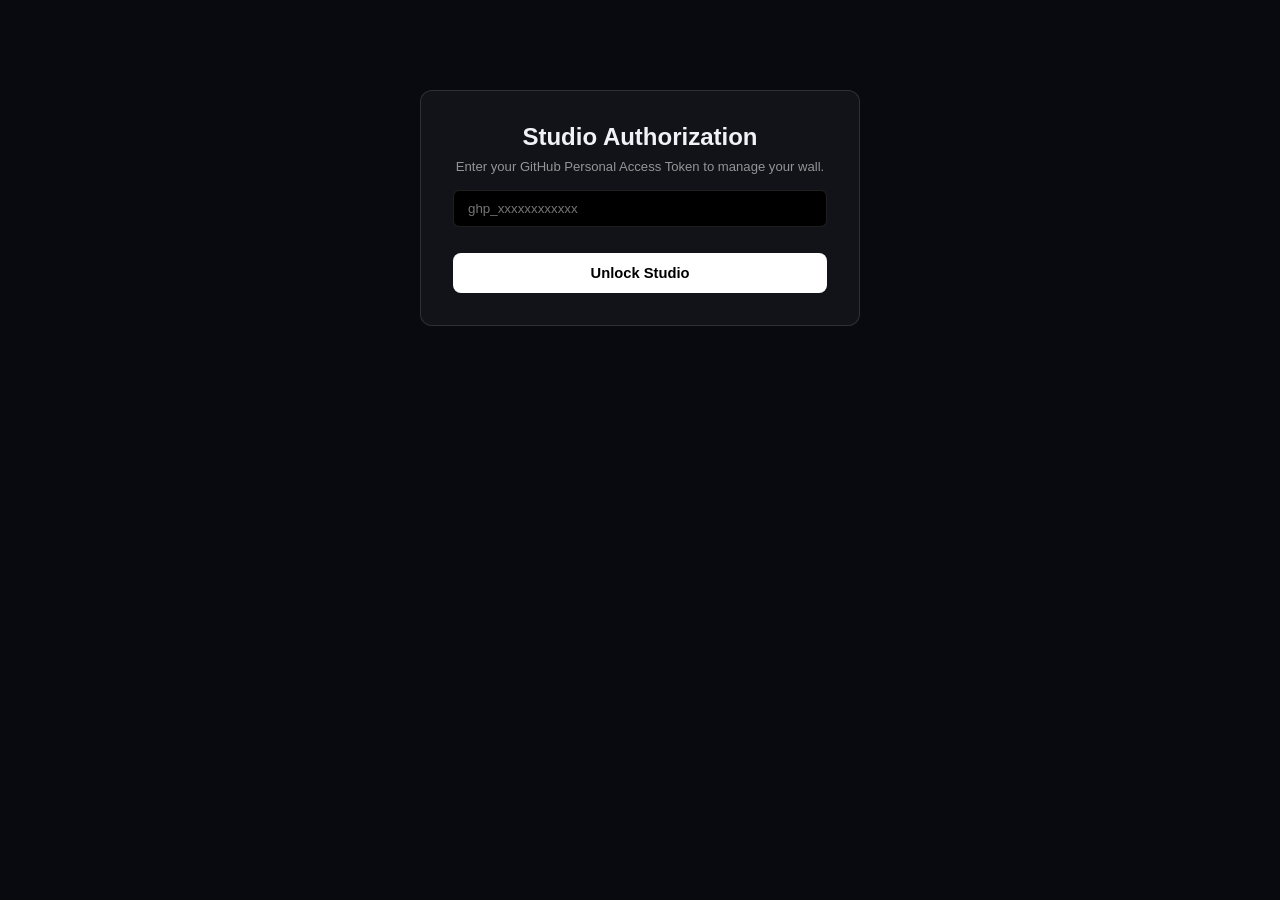
==== studio.html @ 31a0cbc8 "Create studio.html" ====
<!DOCTYPE html>
<html lang="en">
<head>
  <meta charset="UTF-8">
  <meta name="viewport" content="width=device-width, initial-scale=1.0">
  <title>Gallery Studio</title>
  <style>
    :root {
      --bg: #090a0f;
      --card-bg: rgba(255, 255, 255, 0.04);
      --border: rgba(255, 255, 255, 0.12);
      --text: #f0f2f5;
      --sub: rgba(255, 255, 255, 0.55);
      --accent: #3b82f6;
    }
    * { box-sizing: border-box; margin: 0; padding: 0; }
    body {
      background: var(--bg);
      color: var(--text);
      font-family: -apple-system, BlinkMacSystemFont, 'Segoe UI', Roboto, sans-serif;
      padding: 30px 20px 80px 20px;
      display: flex;
      justify-content: center;
    }
    .studio-shell { width: 100%; max-width: 860px; }
    header {
      display: flex;
      justify-content: space-between;
      align-items: center;
      margin-bottom: 28px;
      padding-bottom: 16px;
      border-bottom: 1px solid var(--border);
    }
    h1 { font-size: 1.4rem; font-weight: 600; letter-spacing: -0.02em; }
    .btn-secondary {
      background: rgba(255, 255, 255, 0.08);
      border: 1px solid var(--border);
      color: var(--text);
      padding: 6px 14px;
      border-radius: 6px;
      font-size: 0.8rem;
      cursor: pointer;
    }
    /* Token Gate Overlay */
    #gate-screen {
      background: var(--card-bg);
      border: 1px solid var(--border);
      padding: 32px;
      border-radius: 12px;
      text-align: center;
      max-width: 440px;
      margin: 60px auto;
    }
    #gate-screen input {
      width: 100%;
      padding: 10px 14px;
      margin: 16px 0;
      background: #000;
      border: 1px solid var(--border);
      color: #fff;
      border-radius: 6px;
    }
    /* Workbench Layout */
    .tabs { display: flex; gap: 10px; margin-bottom: 24px; }
    .tab-btn {
      background: transparent;
      border: 1px solid var(--border);
      color: var(--sub);
      padding: 8px 18px;
      border-radius: 9999px;
      cursor: pointer;
      font-weight: 500;
      font-size: 0.88rem;
    }
    .tab-btn.active { background: #fff; color: #000; border-color: #fff; }
    .panel {
      background: var(--card-bg);
      border: 1px solid var(--border);
      padding: 24px;
      border-radius: 12px;
      margin-bottom: 24px;
    }
    .form-group { margin-bottom: 18px; }
    label { display: block; font-size: 0.82rem; color: var(--sub); margin-bottom: 6px; }
    input[type="text"], input[type="number"], select {
      width: 100%;
      padding: 10px 12px;
      background: #000;
      border: 1px solid var(--border);
      color: #fff;
      border-radius: 6px;
      font-size: 0.9rem;
    }
    /* Eyedropper Canvas Area */
    .canvas-box {
      margin-top: 10px;
      text-align: center;
      background: #000;
      padding: 14px;
      border-radius: 8px;
      border: 1px dashed var(--border);
    }
    #pick-canvas {
      max-width: 100%;
      max-height: 280px;
      cursor: crosshair;
      border-radius: 6px;
      display: none;
    }
    .color-swatches {
      display: flex;
      gap: 16px;
      margin-top: 14px;
      align-items: center;
    }
    .swatch-btn {
      display: flex;
      align-items: center;
      gap: 8px;
      padding: 6px 12px;
      background: rgba(255,255,255,0.06);
      border: 1px solid var(--border);
      border-radius: 6px;
      cursor: pointer;
      color: #fff;
      font-size: 0.8rem;
    }
    .swatch-btn.active { border-color: var(--accent); }
    .swatch-circle { width: 18px; height: 18px; border-radius: 50%; border: 1px solid rgba(255,255,255,0.4); }
    /* Live Gradient Preview */
    .preview-box {
      height: 100px;
      border-radius: 10px;
      margin-top: 16px;
      border: 1px solid var(--border);
      display: flex;
      align-items: center;
      justify-content: center;
      font-size: 0.85rem;
      color: rgba(255,255,255,0.8);
      letter-spacing: 0.05em;
    }
    .btn-primary {
      background: #fff;
      color: #000;
      font-weight: 600;
      padding: 12px 24px;
      border-radius: 8px;
      border: none;
      width: 100%;
      font-size: 0.92rem;
      cursor: pointer;
      margin-top: 10px;
    }
    .btn-primary:disabled { opacity: 0.4; cursor: not-allowed; }
    /* Reorder / Manage List */
    .item-row {
      display: flex;
      align-items: center;
      justify-content: space-between;
      padding: 12px;
      background: rgba(0,0,0,0.4);
      border: 1px solid var(--border);
      border-radius: 8px;
      margin-bottom: 10px;
    }
    .item-meta { display: flex; align-items: center; gap: 12px; }
    .item-thumb { width: 44px; height: 44px; object-fit: cover; border-radius: 4px; }
    .action-btns { display: flex; gap: 6px; }
    .action-btns button {
      background: rgba(255,255,255,0.06);
      border: 1px solid var(--border);
      color: #fff;
      padding: 5px 9px;
      border-radius: 4px;
      cursor: pointer;
      font-size: 0.75rem;
    }
    .action-btns button:hover { background: rgba(255,255,255,0.15); }
    .action-btns button.del:hover { background: #e11d48; border-color: #e11d48; }
    #status-bar {
      margin-top: 12px;
      font-size: 0.82rem;
      text-align: center;
      min-height: 18px;
      color: #93c5fd;
    }
  </style>
</head>
<body>
  <div class="studio-shell">
    <!-- Screen 1: Token Gate -->
    <div id="gate-screen">
      <h2>Studio Authorization</h2>
      <p style="font-size: 0.82rem; color: var(--sub); margin-top: 8px;">Enter your GitHub Personal Access Token to manage your wall.</p>
      <input type="password" id="token-input" placeholder="ghp_xxxxxxxxxxxx">
      <button class="btn-primary" id="save-token-btn">Unlock Studio</button>
    </div>

    <!-- Screen 2: Studio Workbench -->
    <div id="workbench" style="display: none;">
      <header>
        <h1>Curator Studio</h1>
        <button class="btn-secondary" id="logout-btn">Lock Studio</button>
      </header>

      <div class="tabs">
        <button class="tab-btn active" data-tab="create">New Entry</button>
        <button class="tab-btn" data-tab="manage">Manage & Reorder Wall</button>
      </div>

      <!-- Tab: Create / Edit -->
      <section id="tab-create" class="panel">
        <div class="form-group">
          <label>Target Medium</label>
          <select id="entry-medium">
            <option value="music">Music</option>
            <option value="cinema">Cinema</option>
            <option value="tv">TV</option>
          </select>
        </div>

        <div class="form-group">
          <label>Title</label>
          <input type="text" id="entry-title" placeholder="e.g., Ode to the Mets">
        </div>

        <div class="form-group">
          <label id="label-secondary">Artist</label>
          <input type="text" id="entry-secondary" placeholder="e.g., The Strokes">
        </div>

        <div class="form-group">
          <label id="label-tertiary">Release Year</label>
          <input type="text" id="entry-tertiary" placeholder="e.g., 2020">
        </div>

        <div class="form-group" id="quote-group" style="display: none;">
          <label>Standout Quote / Dialogue</label>
          <input type="text" id="entry-quote" placeholder="e.g., All the best memories are hers.">
        </div>

        <div class="form-group">
          <label id="label-file">Artwork Upload (1:1 for Music, 16:9 for Screen)</label>
          <input type="file" id="entry-file" accept="image/*">
          <div class="canvas-box">
            <p id="canvas-hint" style="font-size: 0.78rem; color: var(--sub); margin-bottom: 8px;">Upload image to activate manual eyedropper</p>
            <canvas id="pick-canvas"></canvas>
            <div class="color-swatches">
              <span>Select pixel for:</span>
              <button class="swatch-btn active" id="btn-pick-c1" type="button">
                <span class="swatch-circle" id="circle-c1" style="background: #1e3a5f;"></span> Color 1
              </button>
              <button class="swatch-btn" id="btn-pick-c2" type="button">
                <span class="swatch-circle" id="circle-c2" style="background: #0d1b2a;"></span> Color 2
              </button>
            </div>
            <div class="preview-box" id="gradient-preview">Gradient Preview</div>
          </div>
        </div>

        <button class="btn-primary" id="publish-btn">Publish to Wall</button>
        <p id="status-bar"></p>
      </section>

      <!-- Tab: Manage & Reorder -->
      <section id="tab-manage" class="panel" style="display: none;">
        <div class="form-group">
          <label>Select Wall to Reorder</label>
          <select id="manage-medium">
            <option value="music">Music</option>
            <option value="cinema">Cinema</option>
            <option value="tv">TV</option>
          </select>
        </div>
        <div id="manage-list"></div>
      </section>
    </div>
  </div>

  <script src="studio.js"></script>
</body>
</html>
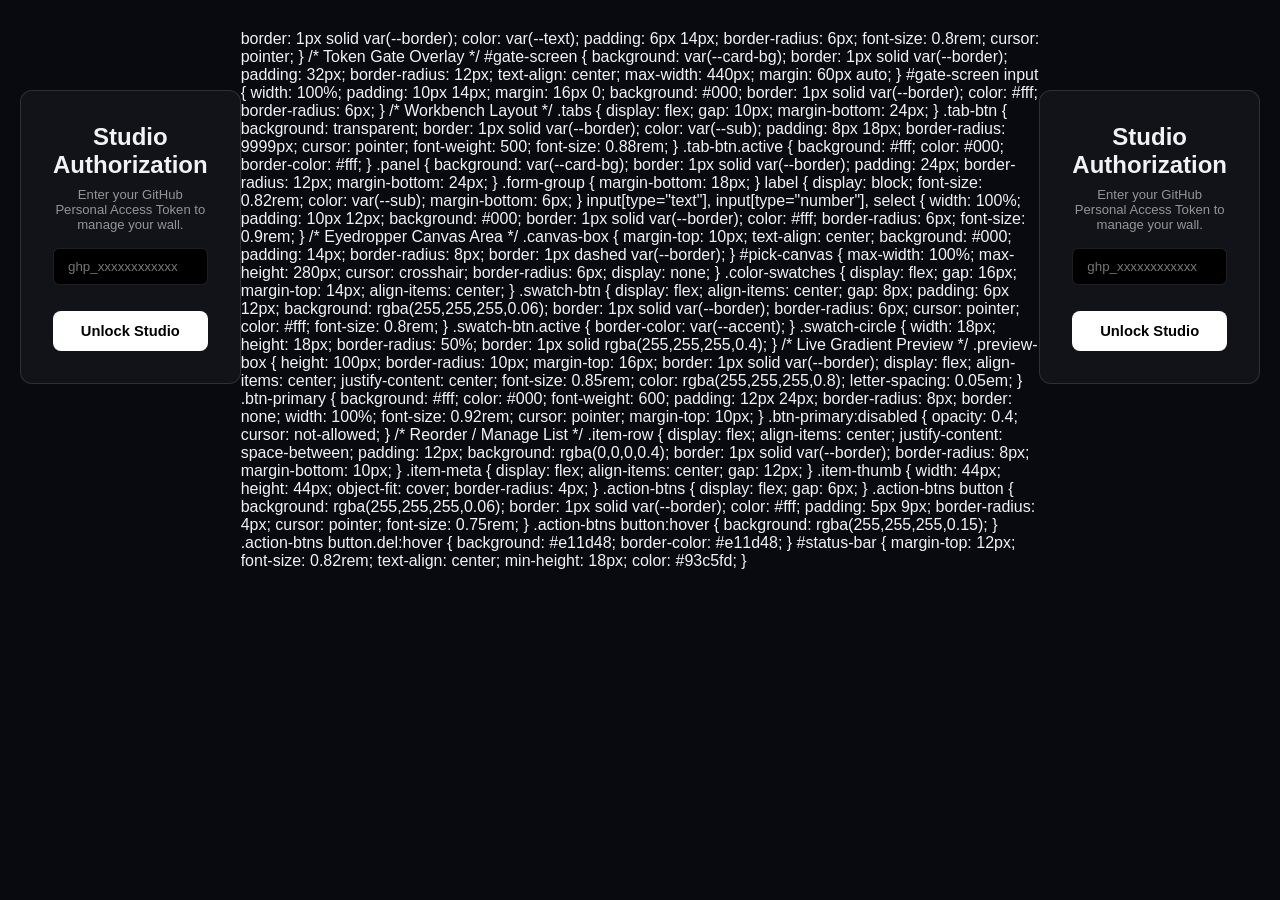
==== commit b29b0b40: "Update studio.html" ====
--- a/studio.html
+++ b/studio.html
@@ -12,6 +12,7 @@
       --text: #f0f2f5;
       --sub: rgba(255, 255, 255, 0.55);
       --accent: #3b82f6;
+      --success: #10b981;
     }
     * { box-sizing: border-box; margin: 0; padding: 0; }
     body {
@@ -34,6 +35,300 @@
     h1 { font-size: 1.4rem; font-weight: 600; letter-spacing: -0.02em; }
     .btn-secondary {
       background: rgba(255, 255, 255, 0.08);
+      border: 1px solid var(--border);
+      color: var(--text);
+      padding: 6px 14px;
+      border-radius: 6px;
+      font-size: 0.8rem;
+      cursor: pointer;
+    }
+    /* Token Gate Overlay */
+    #gate-screen {
+      background: var(--card-bg);
+      border: 1px solid var(--border);
+      padding: 32px;
+      border-radius: 12px;
+      text-align: center;
+      max-width: 440px;
+      margin: 60px auto;
+    }
+    #gate-screen input {
+      width: 100%;
+      padding: 10px 14px;
+      margin: 16px 0;
+      background: #000;
+      border: 1px solid var(--border);
+      color: #fff;
+      border-radius: 6px;
+    }
+    /* Workbench Layout */
+    .tabs { display: flex; gap: 10px; margin-bottom: 24px; }
+    .tab-btn {
+      background: transparent;
+      border: 1px solid var(--border);
+      color: var(--sub);
+      padding: 8px 18px;
+      border-radius: 9999px;
+      cursor: pointer;
+      font-weight: 500;
+      font-size: 0.88rem;
+    }
+    .tab-btn.active { background: #fff; color: #000; border-color: #fff; }
+    .panel {
+      background: var(--card-bg);
+      border: 1px solid var(--border);
+      padding: 24px;
+      border-radius: 12px;
+      margin-bottom: 24px;
+    }
+    .form-group { margin-bottom: 18px; }
+    label { display: block; font-size: 0.82rem; color: var(--sub); margin-bottom: 6px; }
+    input[type="text"], input[type="number"], select {
+      width: 100%;
+      padding: 10px 12px;
+      background: #000;
+      border: 1px solid var(--border);
+      color: #fff;
+      border-radius: 6px;
+      font-size: 0.9rem;
+    }
+    /* Eyedropper Canvas Area */
+    .canvas-box {
+      margin-top: 10px;
+      text-align: center;
+      background: #000;
+      padding: 14px;
+      border-radius: 8px;
+      border: 1px dashed var(--border);
+    }
+    #pick-canvas {
+      max-width: 100%;
+      max-height: 280px;
+      cursor: crosshair;
+      border-radius: 6px;
+      display: none;
+    }
+    .color-swatches {
+      display: flex;
+      gap: 16px;
+      margin-top: 14px;
+      align-items: center;
+      justify-content: center;
+    }
+    .swatch-btn {
+      display: flex;
+      align-items: center;
+      gap: 8px;
+      padding: 7px 14px;
+      background: rgba(255,255,255,0.06);
+      border: 2px solid transparent;
+      border-radius: 8px;
+      cursor: pointer;
+      color: #fff;
+      font-size: 0.85rem;
+      transition: all 0.15s ease;
+    }
+    .swatch-btn.active { 
+      border-color: var(--accent);
+      background: rgba(59, 130, 246, 0.15);
+    }
+    .swatch-circle { width: 18px; height: 18px; border-radius: 50%; border: 1px solid rgba(255,255,255,0.4); }
+    /* Live Gradient Preview */
+    .preview-box {
+      height: 90px;
+      border-radius: 10px;
+      margin-top: 16px;
+      border: 1px solid var(--border);
+      display: flex;
+      align-items: center;
+      justify-content: center;
+      font-size: 0.85rem;
+      color: rgba(255,255,255,0.8);
+      letter-spacing: 0.05em;
+    }
+    .btn-primary {
+      background: #fff;
+      color: #000;
+      font-weight: 600;
+      padding: 12px 24px;
+      border-radius: 8px;
+      border: none;
+      width: 100%;
+      font-size: 0.92rem;
+      cursor: pointer;
+      margin-top: 10px;
+      transition: opacity 0.2s;
+    }
+    .btn-primary:disabled { opacity: 0.4; cursor: not-allowed; }
+    .btn-save-order {
+      background: var(--success);
+      color: #fff;
+      font-weight: 600;
+      padding: 10px 18px;
+      border-radius: 8px;
+      border: none;
+      font-size: 0.88rem;
+      cursor: pointer;
+      display: inline-flex;
+      align-items: center;
+      gap: 8px;
+      margin-bottom: 16px;
+      transition: opacity 0.2s;
+    }
+    .btn-save-order:disabled { opacity: 0.35; cursor: not-allowed; }
+    /* Reorder / Manage List */
+    .item-row {
+      display: flex;
+      align-items: center;
+      justify-content: space-between;
+      padding: 12px;
+      background: rgba(0,0,0,0.5);
+      border: 1px solid var(--border);
+      border-radius: 8px;
+      margin-bottom: 10px;
+      cursor: grab;
+      user-select: none;
+      transition: transform 0.15s ease, background 0.15s ease, opacity 0.15s ease;
+    }
+    .item-row.dragging {
+      opacity: 0.4;
+      background: rgba(59, 130, 246, 0.2);
+    }
+    .item-row.drag-over {
+      border-color: var(--accent);
+      transform: scale(1.01);
+    }
+    .item-meta { display: flex; align-items: center; gap: 14px; pointer-events: none; }
+    .drag-handle { color: var(--sub); font-size: 1.1rem; padding-right: 4px; }
+    .item-thumb { width: 44px; height: 44px; object-fit: cover; border-radius: 5px; background: #222; }
+    .action-btns { display: flex; gap: 6px; align-items: center; }
+    .action-btns button {
+      background: rgba(255,255,255,0.08);
+      border: 1px solid var(--border);
+      color: #fff;
+      padding: 6px 10px;
+      border-radius: 5px;
+      cursor: pointer;
+      font-size: 0.8rem;
+      line-height: 1;
+    }
+    .action-btns button:hover:not(:disabled) { background: rgba(255,255,255,0.2); }
+    .action-btns button:disabled { opacity: 0.25; cursor: not-allowed; }
+    .action-btns button.del:hover { background: #e11d48; border-color: #e11d48; }
+    #status-bar {
+      margin-top: 14px;
+      font-size: 0.85rem;
+      text-align: center;
+      min-height: 20px;
+      color: #93c5fd;
+    }
+    #reorder-status {
+      font-size: 0.82rem;
+      margin-left: 12px;
+      color: #facc15;
+    }
+  </style>
+</head>
+<body>
+  <div class="studio-shell">
+    <!-- Screen 1: Token Gate -->
+    <div id="gate-screen">
+      <h2>Studio Authorization</h2>
+      <p style="font-size: 0.82rem; color: var(--sub); margin-top: 8px;">Enter your GitHub Personal Access Token to manage your wall.</p>
+      <input type="password" id="token-input" placeholder="ghp_xxxxxxxxxxxx">
+      <button class="btn-primary" id="save-token-btn">Unlock Studio</button>
+    </div>
+
+    <!-- Screen 2: Studio Workbench -->
+    <div id="workbench" style="display: none;">
+      <header>
+        <h1>Curator Studio</h1>
+        <button class="btn-secondary" id="logout-btn">Lock Studio</button>
+      </header>
+
+      <div class="tabs">
+        <button class="tab-btn active" data-tab="create">New Entry</button>
+        <button class="tab-btn" data-tab="manage">Manage & Reorder Wall</button>
+      </div>
+
+      <!-- Tab: Create / Edit -->
+      <section id="tab-create" class="panel">
+        <div class="form-group">
+          <label>Target Medium</label>
+          <select id="entry-medium">
+            <option value="music">Music</option>
+            <option value="cinema">Cinema</option>
+            <option value="tv">TV</option>
+          </select>
+        </div>
+
+        <div class="form-group">
+          <label>Title</label>
+          <input type="text" id="entry-title" placeholder="e.g., Ode to the Mets">
+        </div>
+
+        <div class="form-group">
+          <label id="label-secondary">Artist</label>
+          <input type="text" id="entry-secondary" placeholder="e.g., The Strokes">
+        </div>
+
+        <div class="form-group">
+          <label id="label-tertiary">Release Year</label>
+          <input type="text" id="entry-tertiary" placeholder="e.g., 2020">
+        </div>
+
+        <div class="form-group" id="quote-group" style="display: none;">
+          <label>Standout Quote / Dialogue</label>
+          <input type="text" id="entry-quote" placeholder="e.g., All the best memories are hers.">
+        </div>
+
+        <div class="form-group">
+          <label id="label-file">Artwork Upload (1:1 for Music, 16:9 for Screen)</label>
+          <input type="file" id="entry-file" accept="image/*">
+          <div class="canvas-box">
+            <p id="canvas-hint" style="font-size: 0.78rem; color: var(--sub); margin-bottom: 8px;">Upload image to activate manual eyedropper</p>
+            <canvas id="pick-canvas"></canvas>
+            <div class="color-swatches">
+              <span style="font-size: 0.8rem; color: var(--sub);">Active Target:</span>
+              <button class="swatch-btn active" id="btn-pick-c1" type="button">
+                <span class="swatch-circle" id="circle-c1" style="background: #1e3a5f;"></span> Color 1
+              </button>
+              <button class="swatch-btn" id="btn-pick-c2" type="button">
+                <span class="swatch-circle" id="circle-c2" style="background: #0d1b2a;"></span> Color 2
+              </button>
+            </div>
+            <div class="preview-box" id="gradient-preview">Gradient Preview</div>
+          </div>
+        </div>
+
+        <button class="btn-primary" id="publish-btn">Publish to Wall</button>
+        <p id="status-bar"></p>
+      </section>
+
+      <!-- Tab: Manage & Reorder -->
+      <section id="tab-manage" class="panel" style="display: none;">
+        <div class="form-group">
+          <label>Select Wall to Reorder</label>
+          <select id="manage-medium">
+            <option value="music">Music</option>
+            <option value="cinema">Cinema</option>
+            <option value="tv">TV</option>
+          </select>
+        </div>
+
+        <div style="display: flex; align-items: center; margin-bottom: 12px;">
+          <button class="btn-save-order" id="save-order-btn" disabled>Save Wall Sequence</button>
+          <span id="reorder-status"></span>
+        </div>
+
+        <div id="manage-list"></div>
+      </section>
+    </div>
+  </div>
+
+  <script src="studio.js"></script>
+</body>
+</html>
       border: 1px solid var(--border);
       color: var(--text);
       padding: 6px 14px;
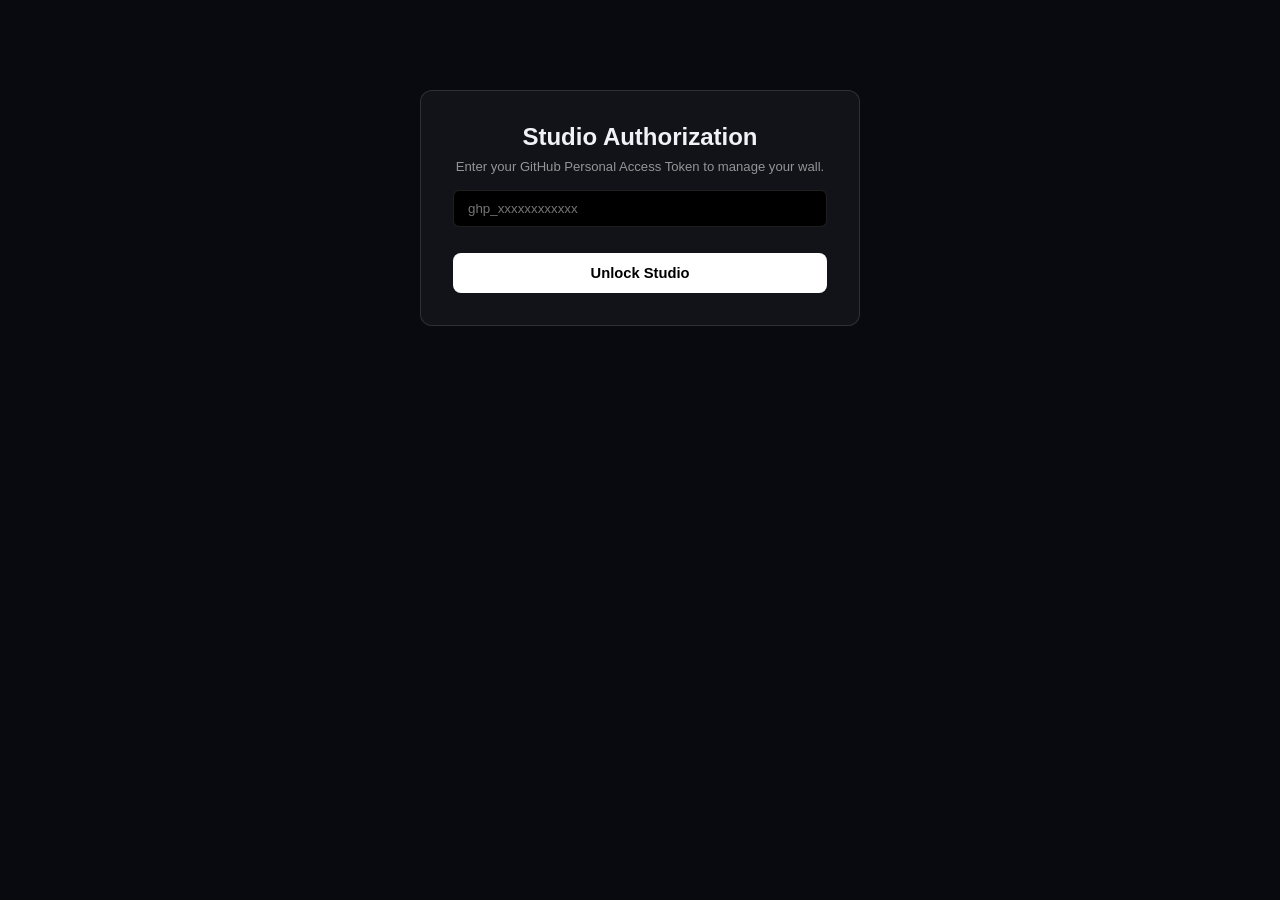
==== commit 6f907700: "Update studio.html" ====
--- a/studio.html
+++ b/studio.html
@@ -329,250 +329,3 @@
   <script src="studio.js"></script>
 </body>
 </html>
-      border: 1px solid var(--border);
-      color: var(--text);
-      padding: 6px 14px;
-      border-radius: 6px;
-      font-size: 0.8rem;
-      cursor: pointer;
-    }
-    /* Token Gate Overlay */
-    #gate-screen {
-      background: var(--card-bg);
-      border: 1px solid var(--border);
-      padding: 32px;
-      border-radius: 12px;
-      text-align: center;
-      max-width: 440px;
-      margin: 60px auto;
-    }
-    #gate-screen input {
-      width: 100%;
-      padding: 10px 14px;
-      margin: 16px 0;
-      background: #000;
-      border: 1px solid var(--border);
-      color: #fff;
-      border-radius: 6px;
-    }
-    /* Workbench Layout */
-    .tabs { display: flex; gap: 10px; margin-bottom: 24px; }
-    .tab-btn {
-      background: transparent;
-      border: 1px solid var(--border);
-      color: var(--sub);
-      padding: 8px 18px;
-      border-radius: 9999px;
-      cursor: pointer;
-      font-weight: 500;
-      font-size: 0.88rem;
-    }
-    .tab-btn.active { background: #fff; color: #000; border-color: #fff; }
-    .panel {
-      background: var(--card-bg);
-      border: 1px solid var(--border);
-      padding: 24px;
-      border-radius: 12px;
-      margin-bottom: 24px;
-    }
-    .form-group { margin-bottom: 18px; }
-    label { display: block; font-size: 0.82rem; color: var(--sub); margin-bottom: 6px; }
-    input[type="text"], input[type="number"], select {
-      width: 100%;
-      padding: 10px 12px;
-      background: #000;
-      border: 1px solid var(--border);
-      color: #fff;
-      border-radius: 6px;
-      font-size: 0.9rem;
-    }
-    /* Eyedropper Canvas Area */
-    .canvas-box {
-      margin-top: 10px;
-      text-align: center;
-      background: #000;
-      padding: 14px;
-      border-radius: 8px;
-      border: 1px dashed var(--border);
-    }
-    #pick-canvas {
-      max-width: 100%;
-      max-height: 280px;
-      cursor: crosshair;
-      border-radius: 6px;
-      display: none;
-    }
-    .color-swatches {
-      display: flex;
-      gap: 16px;
-      margin-top: 14px;
-      align-items: center;
-    }
-    .swatch-btn {
-      display: flex;
-      align-items: center;
-      gap: 8px;
-      padding: 6px 12px;
-      background: rgba(255,255,255,0.06);
-      border: 1px solid var(--border);
-      border-radius: 6px;
-      cursor: pointer;
-      color: #fff;
-      font-size: 0.8rem;
-    }
-    .swatch-btn.active { border-color: var(--accent); }
-    .swatch-circle { width: 18px; height: 18px; border-radius: 50%; border: 1px solid rgba(255,255,255,0.4); }
-    /* Live Gradient Preview */
-    .preview-box {
-      height: 100px;
-      border-radius: 10px;
-      margin-top: 16px;
-      border: 1px solid var(--border);
-      display: flex;
-      align-items: center;
-      justify-content: center;
-      font-size: 0.85rem;
-      color: rgba(255,255,255,0.8);
-      letter-spacing: 0.05em;
-    }
-    .btn-primary {
-      background: #fff;
-      color: #000;
-      font-weight: 600;
-      padding: 12px 24px;
-      border-radius: 8px;
-      border: none;
-      width: 100%;
-      font-size: 0.92rem;
-      cursor: pointer;
-      margin-top: 10px;
-    }
-    .btn-primary:disabled { opacity: 0.4; cursor: not-allowed; }
-    /* Reorder / Manage List */
-    .item-row {
-      display: flex;
-      align-items: center;
-      justify-content: space-between;
-      padding: 12px;
-      background: rgba(0,0,0,0.4);
-      border: 1px solid var(--border);
-      border-radius: 8px;
-      margin-bottom: 10px;
-    }
-    .item-meta { display: flex; align-items: center; gap: 12px; }
-    .item-thumb { width: 44px; height: 44px; object-fit: cover; border-radius: 4px; }
-    .action-btns { display: flex; gap: 6px; }
-    .action-btns button {
-      background: rgba(255,255,255,0.06);
-      border: 1px solid var(--border);
-      color: #fff;
-      padding: 5px 9px;
-      border-radius: 4px;
-      cursor: pointer;
-      font-size: 0.75rem;
-    }
-    .action-btns button:hover { background: rgba(255,255,255,0.15); }
-    .action-btns button.del:hover { background: #e11d48; border-color: #e11d48; }
-    #status-bar {
-      margin-top: 12px;
-      font-size: 0.82rem;
-      text-align: center;
-      min-height: 18px;
-      color: #93c5fd;
-    }
-  </style>
-</head>
-<body>
-  <div class="studio-shell">
-    <!-- Screen 1: Token Gate -->
-    <div id="gate-screen">
-      <h2>Studio Authorization</h2>
-      <p style="font-size: 0.82rem; color: var(--sub); margin-top: 8px;">Enter your GitHub Personal Access Token to manage your wall.</p>
-      <input type="password" id="token-input" placeholder="ghp_xxxxxxxxxxxx">
-      <button class="btn-primary" id="save-token-btn">Unlock Studio</button>
-    </div>
-
-    <!-- Screen 2: Studio Workbench -->
-    <div id="workbench" style="display: none;">
-      <header>
-        <h1>Curator Studio</h1>
-        <button class="btn-secondary" id="logout-btn">Lock Studio</button>
-      </header>
-
-      <div class="tabs">
-        <button class="tab-btn active" data-tab="create">New Entry</button>
-        <button class="tab-btn" data-tab="manage">Manage & Reorder Wall</button>
-      </div>
-
-      <!-- Tab: Create / Edit -->
-      <section id="tab-create" class="panel">
-        <div class="form-group">
-          <label>Target Medium</label>
-          <select id="entry-medium">
-            <option value="music">Music</option>
-            <option value="cinema">Cinema</option>
-            <option value="tv">TV</option>
-          </select>
-        </div>
-
-        <div class="form-group">
-          <label>Title</label>
-          <input type="text" id="entry-title" placeholder="e.g., Ode to the Mets">
-        </div>
-
-        <div class="form-group">
-          <label id="label-secondary">Artist</label>
-          <input type="text" id="entry-secondary" placeholder="e.g., The Strokes">
-        </div>
-
-        <div class="form-group">
-          <label id="label-tertiary">Release Year</label>
-          <input type="text" id="entry-tertiary" placeholder="e.g., 2020">
-        </div>
-
-        <div class="form-group" id="quote-group" style="display: none;">
-          <label>Standout Quote / Dialogue</label>
-          <input type="text" id="entry-quote" placeholder="e.g., All the best memories are hers.">
-        </div>
-
-        <div class="form-group">
-          <label id="label-file">Artwork Upload (1:1 for Music, 16:9 for Screen)</label>
-          <input type="file" id="entry-file" accept="image/*">
-          <div class="canvas-box">
-            <p id="canvas-hint" style="font-size: 0.78rem; color: var(--sub); margin-bottom: 8px;">Upload image to activate manual eyedropper</p>
-            <canvas id="pick-canvas"></canvas>
-            <div class="color-swatches">
-              <span>Select pixel for:</span>
-              <button class="swatch-btn active" id="btn-pick-c1" type="button">
-                <span class="swatch-circle" id="circle-c1" style="background: #1e3a5f;"></span> Color 1
-              </button>
-              <button class="swatch-btn" id="btn-pick-c2" type="button">
-                <span class="swatch-circle" id="circle-c2" style="background: #0d1b2a;"></span> Color 2
-              </button>
-            </div>
-            <div class="preview-box" id="gradient-preview">Gradient Preview</div>
-          </div>
-        </div>
-
-        <button class="btn-primary" id="publish-btn">Publish to Wall</button>
-        <p id="status-bar"></p>
-      </section>
-
-      <!-- Tab: Manage & Reorder -->
-      <section id="tab-manage" class="panel" style="display: none;">
-        <div class="form-group">
-          <label>Select Wall to Reorder</label>
-          <select id="manage-medium">
-            <option value="music">Music</option>
-            <option value="cinema">Cinema</option>
-            <option value="tv">TV</option>
-          </select>
-        </div>
-        <div id="manage-list"></div>
-      </section>
-    </div>
-  </div>
-
-  <script src="studio.js"></script>
-</body>
-</html>
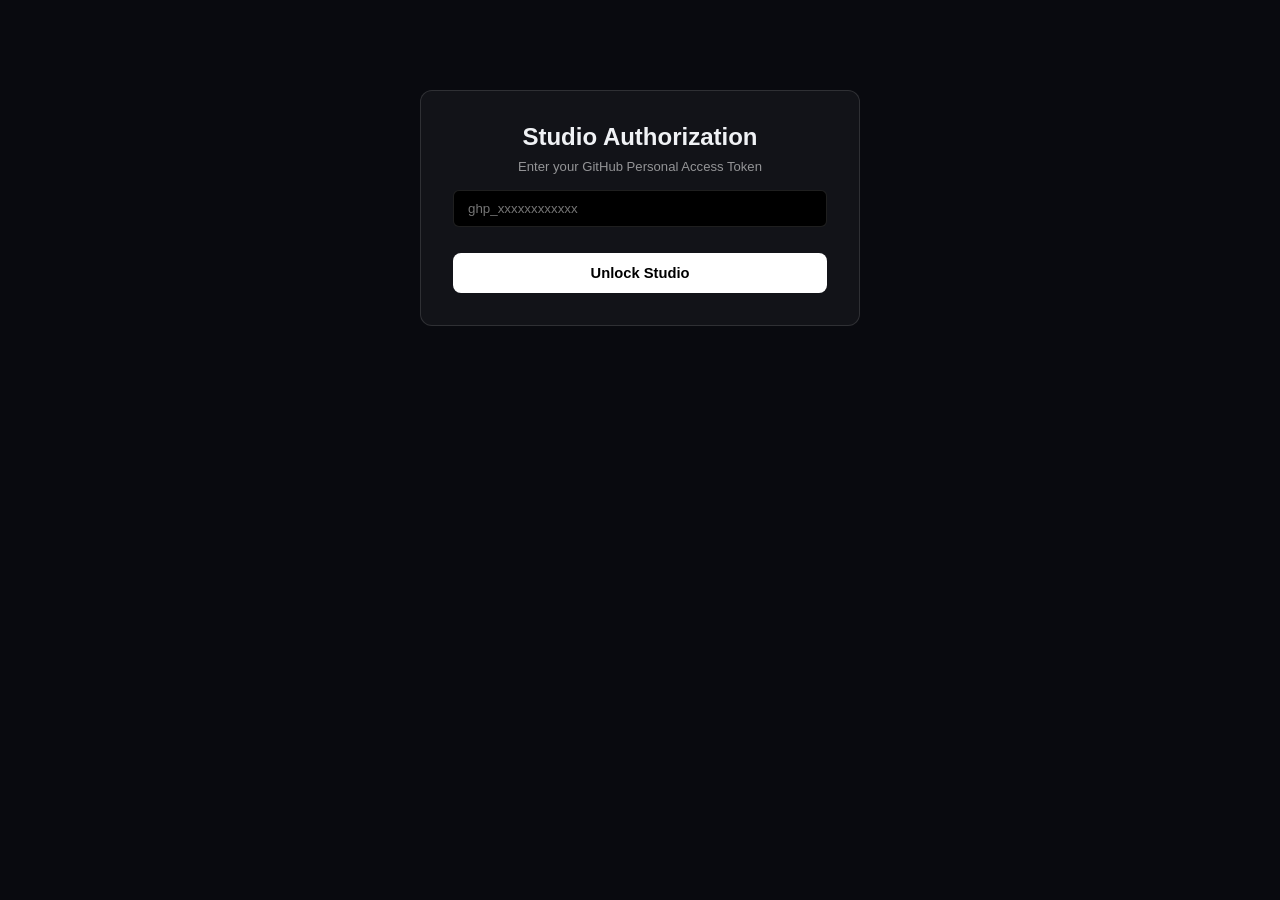
==== commit be0e78c9: "Update studio.html" ====
--- a/studio.html
+++ b/studio.html
@@ -13,6 +13,7 @@
       --sub: rgba(255, 255, 255, 0.55);
       --accent: #3b82f6;
       --success: #10b981;
+      --warning: #f59e0b;
     }
     * { box-sizing: border-box; margin: 0; padding: 0; }
     body {
@@ -28,11 +29,11 @@
       display: flex;
       justify-content: space-between;
       align-items: center;
-      margin-bottom: 28px;
+      margin-bottom: 24px;
       padding-bottom: 16px;
       border-bottom: 1px solid var(--border);
     }
-    h1 { font-size: 1.4rem; font-weight: 600; letter-spacing: -0.02em; }
+    h1 { font-size: 1.35rem; font-weight: 600; }
     .btn-secondary {
       background: rgba(255, 255, 255, 0.08);
       border: 1px solid var(--border);
@@ -42,7 +43,7 @@
       font-size: 0.8rem;
       cursor: pointer;
     }
-    /* Token Gate Overlay */
+    /* Auth Gate */
     #gate-screen {
       background: var(--card-bg);
       border: 1px solid var(--border);
@@ -61,8 +62,8 @@
       color: #fff;
       border-radius: 6px;
     }
-    /* Workbench Layout */
-    .tabs { display: flex; gap: 10px; margin-bottom: 24px; }
+    /* Tabs */
+    .tabs { display: flex; gap: 10px; margin-bottom: 20px; }
     .tab-btn {
       background: transparent;
       border: 1px solid var(--border);
@@ -83,7 +84,7 @@
     }
     .form-group { margin-bottom: 18px; }
     label { display: block; font-size: 0.82rem; color: var(--sub); margin-bottom: 6px; }
-    input[type="text"], input[type="number"], select {
+    input[type="text"], select {
       width: 100%;
       padding: 10px 12px;
       background: #000;
@@ -92,7 +93,7 @@
       border-radius: 6px;
       font-size: 0.9rem;
     }
-    /* Eyedropper Canvas Area */
+    /* Color Eyedropper */
     .canvas-box {
       margin-top: 10px;
       text-align: center;
@@ -110,7 +111,7 @@
     }
     .color-swatches {
       display: flex;
-      gap: 16px;
+      gap: 14px;
       margin-top: 14px;
       align-items: center;
       justify-content: center;
@@ -119,32 +120,29 @@
       display: flex;
       align-items: center;
       gap: 8px;
-      padding: 7px 14px;
+      padding: 8px 16px;
       background: rgba(255,255,255,0.06);
       border: 2px solid transparent;
       border-radius: 8px;
       cursor: pointer;
       color: #fff;
       font-size: 0.85rem;
-      transition: all 0.15s ease;
     }
     .swatch-btn.active { 
       border-color: var(--accent);
-      background: rgba(59, 130, 246, 0.15);
+      background: rgba(59, 130, 246, 0.2);
     }
     .swatch-circle { width: 18px; height: 18px; border-radius: 50%; border: 1px solid rgba(255,255,255,0.4); }
-    /* Live Gradient Preview */
     .preview-box {
-      height: 90px;
-      border-radius: 10px;
-      margin-top: 16px;
+      height: 85px;
+      border-radius: 8px;
+      margin-top: 14px;
       border: 1px solid var(--border);
       display: flex;
       align-items: center;
       justify-content: center;
       font-size: 0.85rem;
       color: rgba(255,255,255,0.8);
-      letter-spacing: 0.05em;
     }
     .btn-primary {
       background: #fff;
@@ -157,89 +155,80 @@
       font-size: 0.92rem;
       cursor: pointer;
       margin-top: 10px;
-      transition: opacity 0.2s;
     }
     .btn-primary:disabled { opacity: 0.4; cursor: not-allowed; }
+    
+    /* Reorder Board */
+    .reorder-header {
+      display: flex;
+      justify-content: space-between;
+      align-items: center;
+      margin-bottom: 16px;
+      flex-wrap: wrap;
+      gap: 10px;
+    }
     .btn-save-order {
       background: var(--success);
       color: #fff;
       font-weight: 600;
-      padding: 10px 18px;
-      border-radius: 8px;
+      padding: 9px 18px;
+      border-radius: 7px;
       border: none;
-      font-size: 0.88rem;
+      font-size: 0.85rem;
       cursor: pointer;
-      display: inline-flex;
-      align-items: center;
-      gap: 8px;
-      margin-bottom: 16px;
-      transition: opacity 0.2s;
-    }
-    .btn-save-order:disabled { opacity: 0.35; cursor: not-allowed; }
-    /* Reorder / Manage List */
+    }
+    .btn-save-order:disabled {
+      opacity: 0.35;
+      cursor: not-allowed;
+      background: #333;
+    }
     .item-row {
       display: flex;
       align-items: center;
       justify-content: space-between;
-      padding: 12px;
+      padding: 10px 14px;
       background: rgba(0,0,0,0.5);
       border: 1px solid var(--border);
       border-radius: 8px;
-      margin-bottom: 10px;
-      cursor: grab;
-      user-select: none;
-      transition: transform 0.15s ease, background 0.15s ease, opacity 0.15s ease;
-    }
-    .item-row.dragging {
-      opacity: 0.4;
-      background: rgba(59, 130, 246, 0.2);
-    }
-    .item-row.drag-over {
-      border-color: var(--accent);
-      transform: scale(1.01);
-    }
-    .item-meta { display: flex; align-items: center; gap: 14px; pointer-events: none; }
-    .drag-handle { color: var(--sub); font-size: 1.1rem; padding-right: 4px; }
+      margin-bottom: 8px;
+    }
+    .item-left { display: flex; align-items: center; gap: 12px; }
+    .order-badge {
+      font-size: 0.75rem;
+      font-weight: 700;
+      color: var(--sub);
+      width: 26px;
+    }
     .item-thumb { width: 44px; height: 44px; object-fit: cover; border-radius: 5px; background: #222; }
-    .action-btns { display: flex; gap: 6px; align-items: center; }
+    .action-btns { display: flex; gap: 6px; }
     .action-btns button {
       background: rgba(255,255,255,0.08);
       border: 1px solid var(--border);
       color: #fff;
-      padding: 6px 10px;
-      border-radius: 5px;
+      padding: 7px 12px;
+      border-radius: 6px;
       cursor: pointer;
-      font-size: 0.8rem;
-      line-height: 1;
+      font-size: 0.85rem;
+      font-weight: bold;
     }
     .action-btns button:hover:not(:disabled) { background: rgba(255,255,255,0.2); }
-    .action-btns button:disabled { opacity: 0.25; cursor: not-allowed; }
+    .action-btns button:disabled { opacity: 0.2; cursor: not-allowed; }
     .action-btns button.del:hover { background: #e11d48; border-color: #e11d48; }
-    #status-bar {
-      margin-top: 14px;
-      font-size: 0.85rem;
-      text-align: center;
-      min-height: 20px;
-      color: #93c5fd;
-    }
-    #reorder-status {
-      font-size: 0.82rem;
-      margin-left: 12px;
-      color: #facc15;
-    }
+    #status-bar { margin-top: 14px; font-size: 0.85rem; text-align: center; color: #93c5fd; }
+    #reorder-status { font-size: 0.82rem; color: var(--warning); }
   </style>
 </head>
 <body>
   <div class="studio-shell">
-    <!-- Screen 1: Token Gate -->
+    <!-- Token Gate -->
     <div id="gate-screen">
       <h2>Studio Authorization</h2>
-      <p style="font-size: 0.82rem; color: var(--sub); margin-top: 8px;">Enter your GitHub Personal Access Token to manage your wall.</p>
+      <p style="font-size: 0.82rem; color: var(--sub); margin-top: 8px;">Enter your GitHub Personal Access Token</p>
       <input type="password" id="token-input" placeholder="ghp_xxxxxxxxxxxx">
       <button class="btn-primary" id="save-token-btn">Unlock Studio</button>
     </div>
 
-    <!-- Screen 2: Studio Workbench -->
+    <!-- Workbench -->
     <div id="workbench" style="display: none;">
       <header>
         <h1>Curator Studio</h1>
@@ -251,7 +240,7 @@
         <button class="tab-btn" data-tab="manage">Manage & Reorder Wall</button>
       </div>
 
-      <!-- Tab: Create / Edit -->
+      <!-- Create Tab -->
       <section id="tab-create" class="panel">
         <div class="form-group">
           <label>Target Medium</label>
@@ -264,32 +253,31 @@
 
         <div class="form-group">
           <label>Title</label>
-          <input type="text" id="entry-title" placeholder="e.g., Ode to the Mets">
+          <input type="text" id="entry-title" placeholder="Title">
         </div>
 
         <div class="form-group">
           <label id="label-secondary">Artist</label>
-          <input type="text" id="entry-secondary" placeholder="e.g., The Strokes">
+          <input type="text" id="entry-secondary" placeholder="Artist name">
         </div>
 
         <div class="form-group">
           <label id="label-tertiary">Release Year</label>
-          <input type="text" id="entry-tertiary" placeholder="e.g., 2020">
+          <input type="text" id="entry-tertiary" placeholder="2024">
         </div>
 
         <div class="form-group" id="quote-group" style="display: none;">
           <label>Standout Quote / Dialogue</label>
-          <input type="text" id="entry-quote" placeholder="e.g., All the best memories are hers.">
+          <input type="text" id="entry-quote" placeholder="Key line from film or show">
         </div>
 
         <div class="form-group">
-          <label id="label-file">Artwork Upload (1:1 for Music, 16:9 for Screen)</label>
+          <label id="label-file">Artwork Upload</label>
           <input type="file" id="entry-file" accept="image/*">
           <div class="canvas-box">
-            <p id="canvas-hint" style="font-size: 0.78rem; color: var(--sub); margin-bottom: 8px;">Upload image to activate manual eyedropper</p>
+            <p id="canvas-hint" style="font-size: 0.8rem; color: var(--sub); margin-bottom: 10px;">Upload image to activate eyedropper</p>
             <canvas id="pick-canvas"></canvas>
             <div class="color-swatches">
-              <span style="font-size: 0.8rem; color: var(--sub);">Active Target:</span>
               <button class="swatch-btn active" id="btn-pick-c1" type="button">
                 <span class="swatch-circle" id="circle-c1" style="background: #1e3a5f;"></span> Color 1
               </button>
@@ -305,20 +293,20 @@
         <p id="status-bar"></p>
       </section>
 
-      <!-- Tab: Manage & Reorder -->
+      <!-- Manage Tab -->
       <section id="tab-manage" class="panel" style="display: none;">
-        <div class="form-group">
-          <label>Select Wall to Reorder</label>
-          <select id="manage-medium">
-            <option value="music">Music</option>
-            <option value="cinema">Cinema</option>
-            <option value="tv">TV</option>
-          </select>
-        </div>
-
-        <div style="display: flex; align-items: center; margin-bottom: 12px;">
-          <button class="btn-save-order" id="save-order-btn" disabled>Save Wall Sequence</button>
-          <span id="reorder-status"></span>
+        <div class="reorder-header">
+          <div style="flex: 1; max-width: 240px;">
+            <select id="manage-medium">
+              <option value="music">Music Wall</option>
+              <option value="cinema">Cinema Wall</option>
+              <option value="tv">TV Wall</option>
+            </select>
+          </div>
+          <div style="display: flex; align-items: center; gap: 12px;">
+            <span id="reorder-status"></span>
+            <button class="btn-save-order" id="save-order-btn" disabled>Save Wall Sequence</button>
+          </div>
         </div>
 
         <div id="manage-list"></div>
@@ -326,6 +314,427 @@
     </div>
   </div>
 
-  <script src="studio.js"></script>
+  <script>
+    const REPO_OWNER = 'shuklaakshansh0-crypto';
+    const REPO_NAME = 'Master-Gallery';
+
+    let currentToken = localStorage.getItem('gallery_token') || '';
+    let activeColorSlot = 1; // 1 or 2
+    let color1 = '#1e3a5f';
+    let color2 = '#0d1b2a';
+    let processedWebPBlob = null;
+    let currentDb = null;
+    let hasUnsavedOrder = false;
+
+    // Elements
+    const gateScreen = document.getElementById('gate-screen');
+    const workbench = document.getElementById('workbench');
+    const tokenInput = document.getElementById('token-input');
+    const saveTokenBtn = document.getElementById('save-token-btn');
+    const logoutBtn = document.getElementById('logout-btn');
+
+    const mediumSelect = document.getElementById('entry-medium');
+    const labelSec = document.getElementById('label-secondary');
+    const labelTert = document.getElementById('label-tertiary');
+    const quoteGroup = document.getElementById('quote-group');
+    const labelFile = document.getElementById('label-file');
+
+    const fileInput = document.getElementById('entry-file');
+    const canvas = document.getElementById('pick-canvas');
+    const ctx = canvas.getContext('2d');
+    const btnPickC1 = document.getElementById('btn-pick-c1');
+    const btnPickC2 = document.getElementById('btn-pick-c2');
+    const circleC1 = document.getElementById('circle-c1');
+    const circleC2 = document.getElementById('circle-c2');
+    const gradientPreview = document.getElementById('gradient-preview');
+    const canvasHint = document.getElementById('canvas-hint');
+
+    const publishBtn = document.getElementById('publish-btn');
+    const statusBar = document.getElementById('status-bar');
+
+    const manageSelect = document.getElementById('manage-medium');
+    const manageList = document.getElementById('manage-list');
+    const saveOrderBtn = document.getElementById('save-order-btn');
+    const reorderStatus = document.getElementById('reorder-status');
+
+    // Init Auth
+    if (currentToken) {
+      gateScreen.style.display = 'none';
+      workbench.style.display = 'block';
+      loadDatabase();
+    }
+
+    saveTokenBtn.addEventListener('click', () => {
+      const val = tokenInput.value.trim();
+      if (!val) return;
+      localStorage.setItem('gallery_token', val);
+      currentToken = val;
+      gateScreen.style.display = 'none';
+      workbench.style.display = 'block';
+      loadDatabase();
+    });
+
+    logoutBtn.addEventListener('click', () => {
+      localStorage.removeItem('gallery_token');
+      location.reload();
+    });
+
+    // Tab Navigation
+    document.querySelectorAll('.tab-btn').forEach(btn => {
+      btn.addEventListener('click', () => {
+        document.querySelectorAll('.tab-btn').forEach(b => b.classList.remove('active'));
+        btn.classList.add('active');
+        const tab = btn.dataset.tab;
+        document.getElementById('tab-create').style.display = tab === 'create' ? 'block' : 'none';
+        document.getElementById('tab-manage').style.display = tab === 'manage' ? 'block' : 'none';
+        if (tab === 'manage') renderManageList();
+      });
+    });
+
+    // Form Schema
+    mediumSelect.addEventListener('change', () => {
+      const m = mediumSelect.value;
+      if (m === 'music') {
+        labelSec.textContent = 'Artist';
+        labelTert.textContent = 'Release Year';
+        labelFile.textContent = 'Artwork (1:1 Square)';
+        quoteGroup.style.display = 'none';
+      } else if (m === 'cinema') {
+        labelSec.textContent = 'Director';
+        labelTert.textContent = 'Release Year';
+        labelFile.textContent = 'Cinematic Still (16:9 Widescreen)';
+        quoteGroup.style.display = 'block';
+      } else if (m === 'tv') {
+        labelSec.textContent = 'Creator';
+        labelTert.textContent = 'Season Count (e.g., 4 Seasons)';
+        labelFile.textContent = 'Series Still (16:9 Widescreen)';
+        quoteGroup.style.display = 'block';
+      }
+    });
+
+    // Color Slot Selection: Explicit manual switching only
+    btnPickC1.addEventListener('click', () => {
+      activeColorSlot = 1;
+      btnPickC1.classList.add('active');
+      btnPickC2.classList.remove('active');
+      canvasHint.textContent = 'Active: Color 1. Tap the image to sample.';
+    });
+
+    btnPickC2.addEventListener('click', () => {
+      activeColorSlot = 2;
+      btnPickC2.classList.add('active');
+      btnPickC1.classList.remove('active');
+      canvasHint.textContent = 'Active: Color 2. Tap the image to sample.';
+    });
+
+    function updateGradientDisplay() {
+      circleC1.style.background = color1;
+      circleC2.style.background = color2;
+      gradientPreview.style.background = `linear-gradient(135deg, ${color1}, ${color2})`;
+    }
+    updateGradientDisplay();
+
+    // Image Upload & Canvas Prep
+    fileInput.addEventListener('change', (e) => {
+      const file = e.target.files[0];
+      if (!file) return;
+
+      const img = new Image();
+      img.onload = () => {
+        const isMusic = mediumSelect.value === 'music';
+        const targetW = isMusic ? 400 : 640;
+        const targetH = isMusic ? 400 : 360;
+
+        canvas.width = targetW;
+        canvas.height = targetH;
+        ctx.drawImage(img, 0, 0, targetW, targetH);
+        canvas.style.display = 'inline-block';
+        canvasHint.textContent = `Tap image to set Color ${activeColorSlot} (switch above anytime).`;
+
+        canvas.toBlob((blob) => {
+          processedWebPBlob = blob;
+        }, 'image/webp', 0.85);
+      };
+      img.src = URL.createObjectURL(file);
+    });
+
+    // Canvas Tap: Strictly updates the active slot with NO auto-switching
+    canvas.addEventListener('click', (e) => {
+      const rect = canvas.getBoundingClientRect();
+      const scaleX = canvas.width / rect.width;
+      const scaleY = canvas.height / rect.height;
+      const x = (e.clientX - rect.left) * scaleX;
+      const y = (e.clientY - rect.top) * scaleY;
+
+      const pixel = ctx.getImageData(x, y, 1, 1).data;
+      const hex = '#' + ((1 << 24) + (pixel[0] << 16) + (pixel[1] << 8) + pixel[2]).toString(16).slice(1);
+
+      if (activeColorSlot === 1) {
+        color1 = hex;
+        canvasHint.textContent = `Set Color 1 to ${hex}. Tap Color 2 button above when ready.`;
+      } else {
+        color2 = hex;
+        canvasHint.textContent = `Set Color 2 to ${hex}. Tap Color 1 button above when ready.`;
+      }
+      updateGradientDisplay();
+    });
+
+    // GitHub API Database Fetch
+    async function loadDatabase() {
+      try {
+        const res = await fetch(`https://api.github.com/repos/${REPO_OWNER}/${REPO_NAME}/contents/data.json`, {
+          headers: { 
+            Authorization: `Bearer ${currentToken}`,
+            'Cache-Control': 'no-cache'
+          }
+        });
+        if (!res.ok) throw new Error('Failed to load data.json');
+        const json = await res.json();
+        currentDb = JSON.parse(decodeURIComponent(escape(atob(json.content))));
+      } catch (err) {
+        console.error(err);
+        statusBar.textContent = 'Token error: Check repository permissions.';
+      }
+    }
+
+    async function getLatestSha() {
+      const res = await fetch(`https://api.github.com/repos/${REPO_OWNER}/${REPO_NAME}/contents/data.json`, {
+        headers: { 
+          Authorization: `Bearer ${currentToken}`,
+          'Cache-Control': 'no-cache'
+        }
+      });
+      if (!res.ok) throw new Error('Could not get repository SHA');
+      const json = await res.json();
+      return json.sha;
+    }
+
+    function blobToBase64(blob) {
+      return new Promise((resolve) => {
+        const reader = new FileReader();
+        reader.onloadend = () => resolve(reader.result.split(',')[1]);
+        reader.readAsDataURL(blob);
+      });
+    }
+
+    // Publish Logic
+    publishBtn.addEventListener('click', async () => {
+      const title = document.getElementById('entry-title').value.trim();
+      const secondary = document.getElementById('entry-secondary').value.trim();
+      const tertiary = document.getElementById('entry-tertiary').value.trim();
+      const quote = document.getElementById('entry-quote').value.trim();
+      const medium = mediumSelect.value;
+
+      if (!title || !secondary || !tertiary || !processedWebPBlob) {
+        alert('Please complete all fields and select an image.');
+        return;
+      }
+
+      publishBtn.disabled = true;
+      statusBar.textContent = 'Compressing image & committing...';
+
+      try {
+        await loadDatabase();
+
+        const slug = title.toLowerCase().replace(/[^a-z0-9]/g, '-').slice(0, 24);
+        const filename = `${slug}-${Date.now()}.webp`;
+        const imagePath = `assets/${medium}/${filename}`;
+        const base64Data = await blobToBase64(processedWebPBlob);
+
+        // Commit WebP Asset
+        const imgRes = await fetch(`https://api.github.com/repos/${REPO_OWNER}/${REPO_NAME}/contents/${imagePath}`, {
+          method: 'PUT',
+          headers: {
+            Authorization: `Bearer ${currentToken}`,
+            'Content-Type': 'application/json'
+          },
+          body: JSON.stringify({
+            message: `Add ${medium} asset: ${title}`,
+            content: base64Data
+          })
+        });
+
+        if (!imgRes.ok) throw new Error('Failed to upload image asset');
+
+        const newEntry = {
+          id: `${medium[0]}${Date.now()}`,
+          title,
+          color1,
+          color2
+        };
+
+        if (medium === 'music') {
+          newEntry.artist = secondary;
+          newEntry.year = parseInt(tertiary, 10) || tertiary;
+          newEntry.cover = imagePath;
+        } else if (medium === 'cinema') {
+          newEntry.director = secondary;
+          newEntry.year = parseInt(tertiary, 10) || tertiary;
+          newEntry.still = imagePath;
+          newEntry.quote = quote;
+        } else {
+          newEntry.creator = secondary;
+          newEntry.seasons = tertiary;
+          newEntry.still = imagePath;
+          newEntry.quote = quote;
+        }
+
+        // Add to front of array
+        currentDb[medium].unshift(newEntry);
+
+        const sha = await getLatestSha();
+        const updatedContent = btoa(unescape(encodeURIComponent(JSON.stringify(currentDb, null, 2))));
+        const dbRes = await fetch(`https://api.github.com/repos/${REPO_OWNER}/${REPO_NAME}/contents/data.json`, {
+          method: 'PUT',
+          headers: {
+            Authorization: `Bearer ${currentToken}`,
+            'Content-Type': 'application/json'
+          },
+          body: JSON.stringify({
+            message: `Curate ${title} to ${medium}`,
+            content: updatedContent,
+            sha: sha
+          })
+        });
+
+        if (!dbRes.ok) throw new Error('Failed to update data.json');
+
+        statusBar.textContent = 'Published! Wall will update in ~60s.';
+        document.getElementById('entry-title').value = '';
+        document.getElementById('entry-secondary').value = '';
+        document.getElementById('entry-tertiary').value = '';
+        document.getElementById('entry-quote').value = '';
+        canvas.style.display = 'none';
+      } catch (err) {
+        console.error(err);
+        statusBar.textContent = 'Publish error: ' + err.message;
+      } finally {
+        publishBtn.disabled = false;
+      }
+    });
+
+    // Reorder & Management Engine
+    manageSelect.addEventListener('change', () => {
+      hasUnsavedOrder = false;
+      saveOrderBtn.disabled = true;
+      reorderStatus.textContent = '';
+      renderManageList();
+    });
+
+    function renderManageList() {
+      if (!currentDb) return;
+      const medium = manageSelect.value;
+      const items = currentDb[medium];
+
+      manageList.innerHTML = items.map((item, index) => `
+        <div class="item-row">
+          <div class="item-left">
+            <span class="order-badge">#${index + 1}</span>
+            <img class="item-thumb" src="${item.cover || item.still}">
+            <div>
+              <strong style="font-size: 0.9rem;">${item.title}</strong>
+              <p style="font-size: 0.75rem; color: var(--sub);">${item.artist || item.director || item.creator}</p>
+            </div>
+          </div>
+          <div class="action-btns">
+            <button type="button" onclick="moveItem(${index}, -1)" ${index === 0 ? 'disabled' : ''}>↑ Up</button>
+            <button type="button" onclick="moveItem(${index}, 1)" ${index === items.length - 1 ? 'disabled' : ''}>↓ Down</button>
+            <button type="button" class="del" onclick="deleteItem(${index})">✕</button>
+          </div>
+        </div>
+      `).join('');
+    }
+
+    // Local Array Swap: [↑ Up] moves toward #1 (earlier); [↓ Down] moves later
+    window.moveItem = (index, delta) => {
+      const medium = manageSelect.value;
+      const targetIndex = index + delta;
+      const list = currentDb[medium];
+
+      if (targetIndex < 0 || targetIndex >= list.length) return;
+
+      // Clean swap in memory
+      const temp = list[index];
+      list[index] = list[targetIndex];
+      list[targetIndex] = temp;
+
+      hasUnsavedOrder = true;
+      saveOrderBtn.disabled = false;
+      reorderStatus.textContent = 'Unsaved changes';
+
+      renderManageList();
+    };
+
+    // Commit Reorder: Fetches ONLY the latest SHA, never overwrites currentDb
+    saveOrderBtn.addEventListener('click', async () => {
+      if (!hasUnsavedOrder) return;
+
+      saveOrderBtn.disabled = true;
+      reorderStatus.textContent = 'Saving sequence...';
+
+      try {
+        const sha = await getLatestSha();
+        const updatedContent = btoa(unescape(encodeURIComponent(JSON.stringify(currentDb, null, 2))));
+
+        const res = await fetch(`https://api.github.com/repos/${REPO_OWNER}/${REPO_NAME}/contents/data.json`, {
+          method: 'PUT',
+          headers: {
+            Authorization: `Bearer ${currentToken}`,
+            'Content-Type': 'application/json'
+          },
+          body: JSON.stringify({
+            message: `Update ${manageSelect.value} wall sequence`,
+            content: updatedContent,
+            sha: sha
+          })
+        });
+
+        if (!res.ok) throw new Error('Commit failed');
+
+        hasUnsavedOrder = false;
+        reorderStatus.textContent = 'Saved! Wall updates in ~60s.';
+        setTimeout(() => { reorderStatus.textContent = ''; }, 4000);
+      } catch (err) {
+        console.error(err);
+        reorderStatus.textContent = 'Save error: ' + err.message;
+        saveOrderBtn.disabled = false;
+      }
+    });
+
+    // Delete Item
+    window.deleteItem = async (index) => {
+      const medium = manageSelect.value;
+      const item = currentDb[medium][index];
+      if (!confirm(`Delete "${item.title}" from the wall?`)) return;
+
+      currentDb[medium].splice(index, 1);
+      renderManageList();
+      reorderStatus.textContent = 'Deleting...';
+
+      try {
+        const sha = await getLatestSha();
+        const updatedContent = btoa(unescape(encodeURIComponent(JSON.stringify(currentDb, null, 2))));
+        const res = await fetch(`https://api.github.com/repos/${REPO_OWNER}/${REPO_NAME}/contents/data.json`, {
+          method: 'PUT',
+          headers: {
+            Authorization: `Bearer ${currentToken}`,
+            'Content-Type': 'application/json'
+          },
+          body: JSON.stringify({
+            message: `Delete ${item.title} from ${medium}`,
+            content: updatedContent,
+            sha: sha
+          })
+        });
+
+        if (!res.ok) throw new Error('Delete failed');
+        reorderStatus.textContent = 'Deleted.';
+        setTimeout(() => { reorderStatus.textContent = ''; }, 3000);
+      } catch (err) {
+        alert('Delete failed: ' + err.message);
+        reorderStatus.textContent = '';
+      }
+    };
+  </script>
 </body>
 </html>
